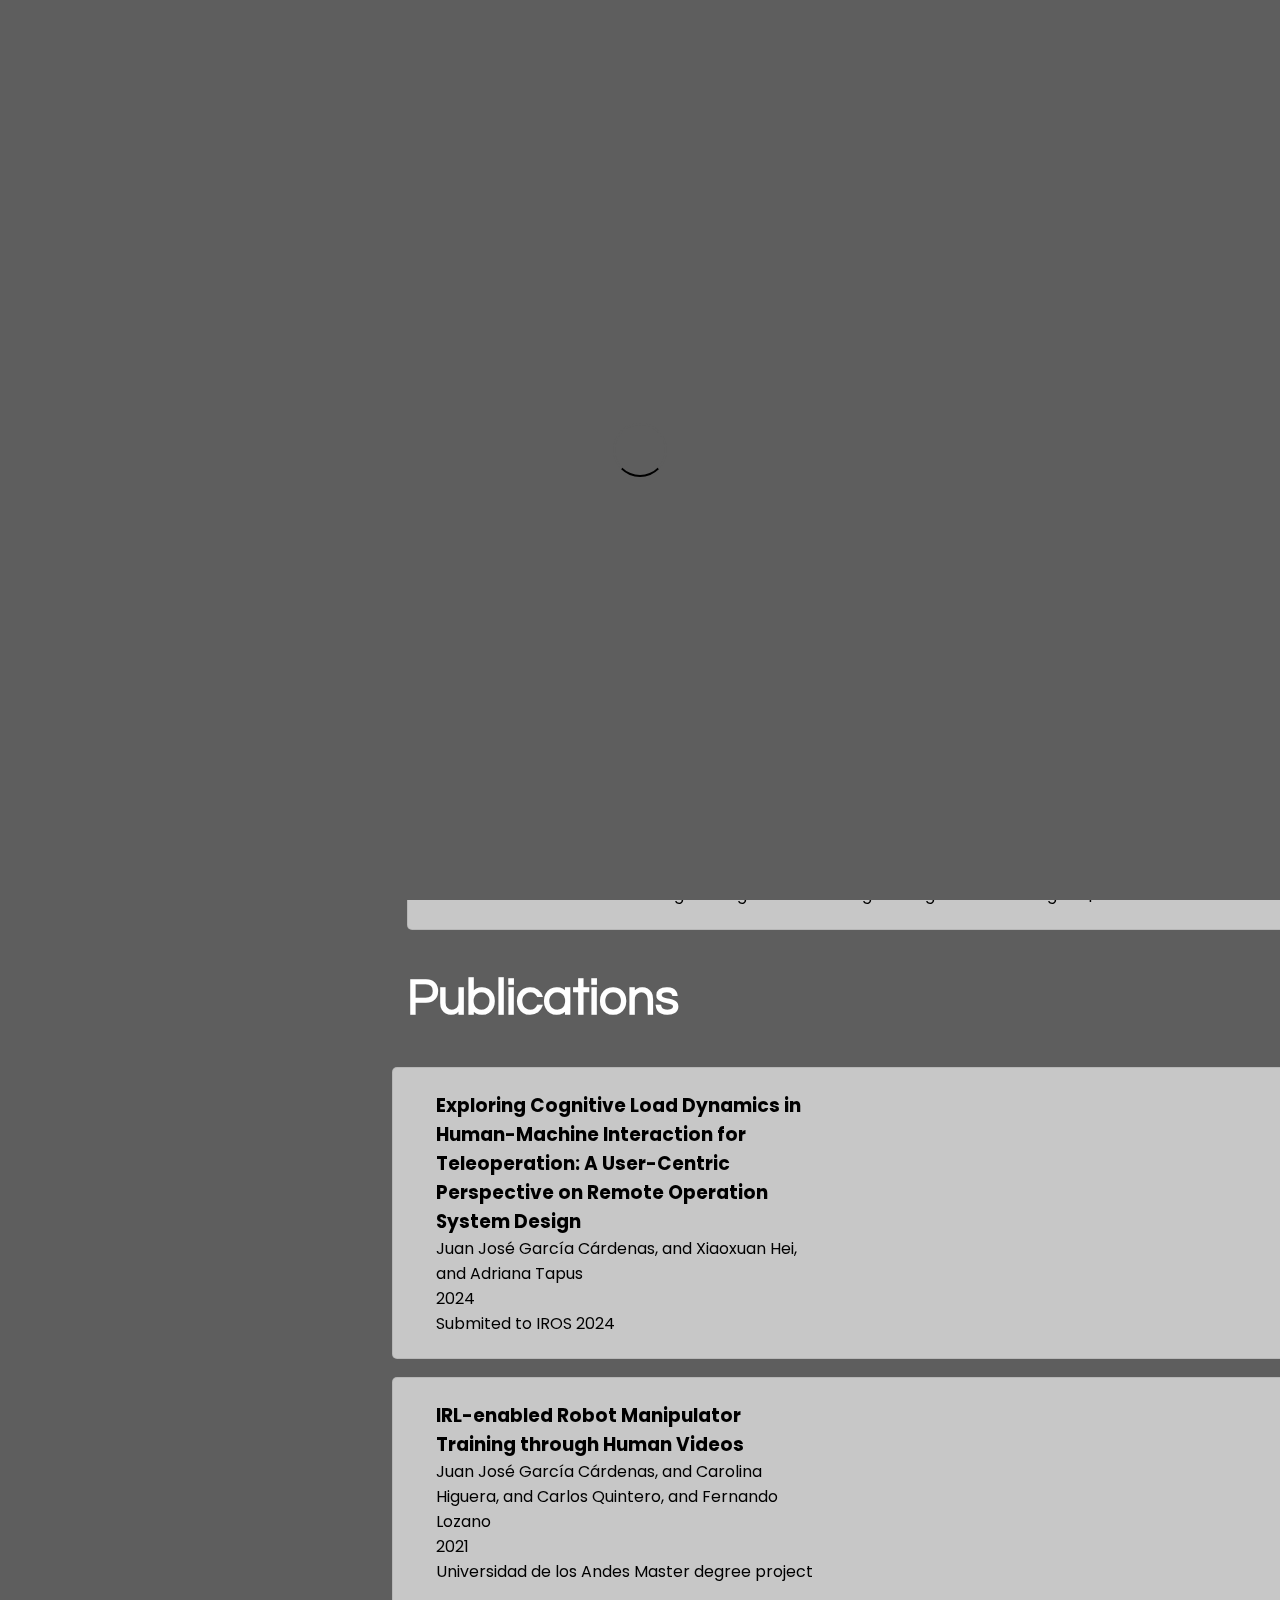
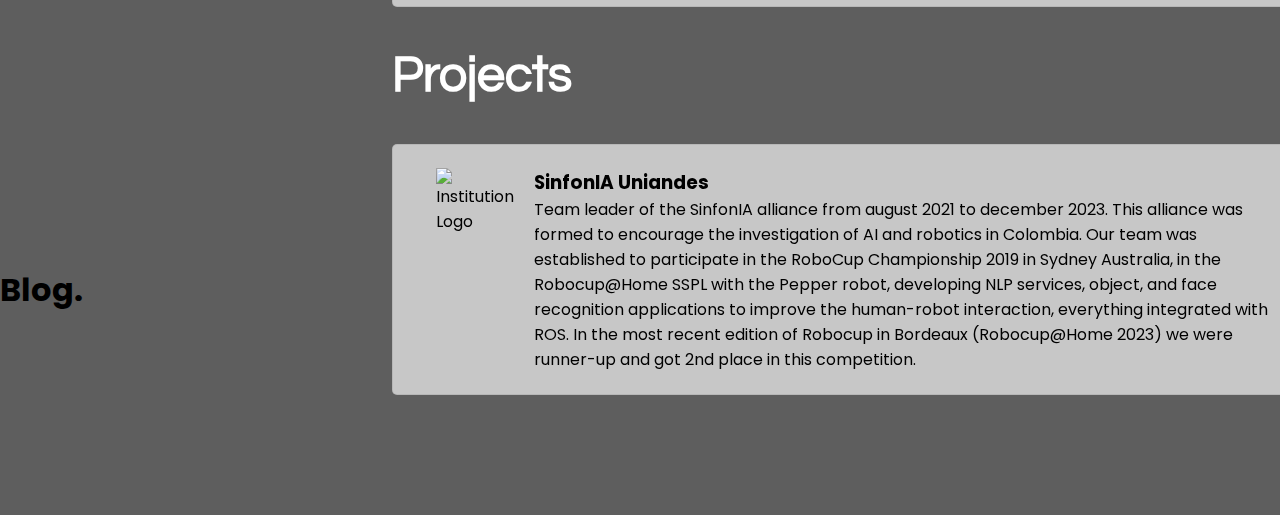
==== index.html @ f29df9fa "Updated version" ====
<!DOCTYPE html><html lang="en"><head>
  <meta charset="UTF-8">
  <meta name="viewport" content="width=device-width, initial-scale=1.0">
  <meta http-equiv="X-UA-Compatible" content="ie=edge">
  <title>jgarcia10</title>
  <link rel="stylesheet" href="https://cdnjs.cloudflare.com/ajax/libs/animate.css/3.7.0/animate.min.css">
  <link rel="stylesheet" href="https://use.fontawesome.com/releases/v5.7.1/css/all.css" integrity="sha384-fnmOCqbTlWIlj8LyTjo7mOUStjsKC4pOpQbqyi7RrhN7udi9RwhKkMHpvLbHG9Sr" crossorigin="anonymous">
  <script src="https://code.jquery.com/jquery-3.4.1.min.js" integrity="sha256-CSXorXvZcTkaix6Yvo6HppcZGetbYMGWSFlBw8HfCJo=" crossorigin="anonymous"></script>
  <script src="https://unpkg.com/magic-grid/dist/magic-grid.min.js"></script>
  <link rel="stylesheet" href="index.css">
<link rel="icon" href="https://github.com/jgarcia10/jgarcia10.github.io/blob/main/pics_io/foro_sydney.png?raw=true" type="image/png"></head>

<body>
  <div id="loading">
    <div id="spinner"></div>
  </div>
  <div id="profile">
    <div id="profile_img" style="background: url(https://github.com/jgarcia10/jgarcia10.github.io/blob/main/pics_io/foro_sydney.png?raw=true) center;"></div>
    <div id="username"><span style="display:none;">null</span><a href="https://github.com/jgarcia10">@jgarcia10</a></div>
    <div id="userbio" style="display: none;">undefined</div>
    <div id="about">
              <span style="display:none;"><i class="fas fa-users"></i> &nbsp; null</span>
              <span style="display:none;"><i class="fas fa-envelope"></i> &nbsp; null</span>
              <span style="display:none;"><i class="fas fa-link"></i> &nbsp; <a href=""></a></span>
              <span style="display:none;"><i class="fas fa-map-marker-alt"></i> &nbsp;&nbsp; null</span>
              <span style="display:none;"><i class="fas fa-user-tie"></i> &nbsp;&nbsp; Available for hire</span>
              <div class="socials">
              <span style="display:none !important;"><a href="https://www.twitter.com/undefined" target="_blank" class="socials"><i class="fab fa-twitter"></i></a></span>
              <span style="display:none !important;"><a href="https://www.dribbble.com/undefined" target="_blank" class="socials"><i class="fab fa-dribbble"></i></a></span>
              <span style="display:none !important;"><a href="https://www.linkedin.com/in/undefined/" target="_blank" class="socials"><i class="fab fa-linkedin-in"></i></a></span>
              <span style="display:none !important;"><a href="https://www.medium.com/@undefined/" target="_blank" class="socials"><i class="fab fa-medium-m"></i></a></span>
              </div>
              </div>
  </div>

  <div id="display">
    <div id="edu">
      <h1>Juan José García Cárdenas</h1>
      <h3 style="color: antiquewhite;">I am a PhD student at the Institute Polytechnique de Paris - École Nationale Supériore de techniques avancées - ENSTA, based in the Computer Sciences and Systems Engineering Laboratory (U2IS) working with professor Adriana Tapus. My research focuses on measuring how the collaborative tasks between humans and robots affect the cognitive load and trust of humans in robots. Also, the main idea of the project is to develop a machine-learning framework that allows robots to improve the cognitive load and trust of the operator. I'm part of the European RAICAM Project. </h3>

      <h1>Education</h1>
      <div class="projects" id="work_section">
        
        <section class="education">
          <div class="institution_Phd">
          <img class="logo" src="https://github.com/jgarcia10/jgarcia10.github.io/blob/main/pics_io/politecnico_de_paris.png?raw=true" alt="Institution Logo">
            <div class="details">
            <h3>Institute Polytechnic de Paris - ENSTA</h3>
            <p>Doctoral Degree | 2023 - Ongoing</p>
            </div>
            <!-- Add thesis title and logo here -->
          </div>
        </section>
        

        
        
        <section class="education">
          <div class="institution_MS">
            <img class="logo" src="https://github.com/jgarcia10/jgarcia10.github.io/blob/main/pics_io/logo_uniandes.png?raw=true" alt="Institution Logo">
            <div class="details">
              <h3>Universidad de los Andes</h3>
              <p>Master Degree | 2020 - 2021</p>
            </div>
          </div>
        </section>
        
        

        <section class="education">
          <div class="institution_Bsc">
          <img class="logo" src="https://github.com/jgarcia10/jgarcia10.github.io/blob/main/pics_io/logo_uniandes.png?raw=true" alt="Institution Logo">
            <div class="details">
            <h3>Universidad de los Andes</h3>
            <p>Electronic engineering - Electrical engineering Bachelor's Degree | 2015 - 2020</p>
            </div>
            <!-- Add thesis title and logo here -->
          </div>
        </section>
    

        <style>
          .publications .details h3,
          .publications .details p {
            color: rgb(0, 0, 0); /* Change text color to white */
          }
        </style>
      <h1>Publications</h1>
      <div class="projects" id="work_section">
    
        <section class="publications">
          <div class="publication">
              <div class="institution_MS">
                  <a href="" target="_blank">
                      <div class="details">
                          <h3>Exploring Cognitive Load Dynamics in Human-Machine Interaction for Teleoperation: A User-Centric Perspective on Remote Operation System Design</h3>
                          <p>Juan José García Cárdenas, and Xiaoxuan Hei, and Adriana Tapus</p>
                          <p>2024</p>
                          <p>Submited to IROS 2024</p>
                      </div>
                  </a>
              </div>
          </div>
      </section>

      <section class="publications">
          <div class="publication">
              <div class="institution_MS">
                  <a href="" target="_blank">
                      <div class="details">
                          <h3>IRL-enabled Robot Manipulator Training through Human Videos</h3>
                          <p>Juan José García Cárdenas, and Carolina Higuera, and Carlos Quintero, and Fernando Lozano</p>
                          <p>2021</p>
                          <p>Universidad de los Andes Master degree project</p>
                      </div>
                  </a>
              </div>
          </div>
          <!-- Add more div containers for additional publications -->
      </section>
    
      
    

    
        <h1>Projects</h1>
        <!-- <div class="projects" id="work_section"> -->

          <section class="education">
            <div class="institution_proj">
            <img class="logo" src="https://github.com/jgarcia10/jgarcia10.github.io/blob/main/pics_io/logo_sinfonia.png?raw=true" alt="Institution Logo">
              <div class="details">
              <h3>SinfonIA Uniandes</h3>
              <p>Team leader of the SinfonIA alliance from august 2021 to december 2023. This alliance was formed to encourage the investigation of AI and robotics in Colombia. Our team was established to participate in the RoboCup Championship 2019 in Sydney Australia, in the Robocup@Home SSPL with the Pepper robot, developing NLP services, object, and face recognition applications to improve the human-robot interaction, everything integrated with ROS. In the most recent edition of Robocup in Bordeaux (Robocup@Home 2023) we were runner-up and got 2nd place in this competition.</p>
              </div>
              <!-- Add thesis title and logo here -->
            </div>
          </section>
          
          
        </div>
      </div>
    </div>
  

    
    </div>
    <div id="forks" style="display:none;">
      <h1>Forks.</h1>
      <div class="projects" id="forks_section"></div>
    </div>
    <div id="blog_section">
      <h1>Blog.</h1>
      <div id="blogs"></div>
    </div>
    <div id="footer">
      <!-- <a href="https://github.com/imfunniee" target="_blank">made on earth by a human</a> -->
    </div>
  </div>
  <script type="text/javascript">
    setTimeout(function() {
      document.getElementById("loading").classList.add("animated");
      document.getElementById("loading").classList.add("fadeOut");
      setTimeout(function() {
        document.getElementById("loading").classList.remove("animated");
        document.getElementById("loading").classList.remove("fadeOut");
        document.getElementById("loading").style.display = "none";
      }, 800);
    }, 1500);
    $.getJSON("blog.json", function(blog) {
      blog = blog || [];
      if (blog.length == 0) {
        return (document.getElementById("blog_section").style.display =
          "none");
      }
      for (var i = 0; i < blog.length; i++) {
        $("#blogs").append(`
          <a href="./blog/${blog[i].url_title}/" target="_blank">
              <section>
                  <img src="./blog/${blog[i].url_title}/${blog[i].top_image}">
                  <div class="blog_container">
                      <div class="section_title">${blog[i].title}</div>
                      <div class="about_section">
                          ${blog[i].sub_title}
                      </div>
                  </div>
              </section>
          </a>
          `);
      }
    }).fail(function() {
      return (document.getElementById("blog_section").style.display = "none");
    });
  </script>

  <script>
    const magicProjectsGrid = new MagicGrid({
      container: "#work_section",
      animate: false,
      gutter: 30, // default gutter size
      static: true,
      useMin: false,
      maxColumns: 2,
      useTransform: true
    });

    const magicForksGrid = new MagicGrid({
      container: "#forks_section",
      animate: false,
      gutter: 30, // default gutter size
      static: true,
      useMin: false,
      maxColumns: 2,
      useTransform: true
    });

    $("document").ready(() => {
      magicProjectsGrid.listen();
      magicForksGrid.listen();
    });
  </script>


</body></html>
---- index.css ----
@import url("https://fonts.googleapis.com/css?family=Poppins");
@import url("https://fonts.googleapis.com/css?family=Questrial");

body {
  margin: 0%;
  padding: 0%;
  width: 100vw;
  background: var(--bg-color);
  color: var(--text-color);
  max-width: 100vw;
  overflow-x: hidden;
  align-items: center;
  font-family: "Poppins", sans-serif;
}

#loading {
  width: 100vw;
  height: 100vh;
  position: fixed;
  background: var(--bg-color);
  z-index: 999;
  display: flex;
  justify-content: center;
  flex-direction: column;
  align-items: center;
  top: 0;
  bottom: 0;
  left: 0;
  right: 0;
}

#spinner {
  animation: rotate 0.5s infinite linear;
  width: 50px;
  height: 50px;
  border: 2px solid var(--bg-color);
  border-bottom: 2px solid var(--text-color);
  border-radius: 50%;
  margin: 0;
}

@keyframes rotate {
  0% {
    transform: rotate(0deg);
  }

  100% {
    transform: rotate(360deg);
  }
}

#profile {
  width: 24vw;
  padding: 4vh 3vw;
  height: 92vh;
  display: flex;
  flex-direction: column;
  justify-content: center;
  text-align: left;
  background: var(--background-image) center center;
  background-size: cover !important;
  background-repeat: no-repeat;
  position: fixed;
  color: #fff !important;
}

#display {
  width: 64vw;
  padding: 4vh 3vw;
  height: 92vh;
  display: inline-block;
  padding-left: 33vw;
}

#display h1 {
  font-size: 50px;
  color: var(--text-color);
  font-weight: bold;
  font-family: "Questrial", sans-serif;
}

.emoji {
  width: 18px;
  height: 18px;
}

#profile_img_blog {
  border-radius: 50%;
  width: 90px;
  height: 90px;
  background-size: cover !important;
  background-repeat: no-repeat;
}

#username_blog {
  font-size: 18px;
  color: var(--text-color);
  font-family: "Poppins", sans-serif;
  font-weight: bold;
}

#username_blog span {
  font-size: 24px;
  font-family: "Questrial", sans-serif !important;
}

#username_blog b {
  font-size: 12px;
  font-family: "Poppins", sans-serif;
  font-weight: bold;
}

#blog-display {
  width: 60vw;
  margin: 0px 20vw;
  text-align: left;
  margin-top: 3vh;
  z-index: 1;
}

#profile_blog {
  width: 60vw;
  margin: 0px 20vw;
  margin-top: 34vh;
  text-align: left;
  z-index: 1;
}

#background_overlay {
  width: 100vw;
  height: 55vh;
  position: absolute;
  z-index: -1;
  top: 0;
  left: 0;
}

#background {
  width: 100vw;
  height: 55vh;
  background-size: cover !important;
  background-repeat: no-repeat !important;
  position: absolute;
  z-index: -2;
  top: 0;
  left: 0;
}

#blog-display h1 {
  font-size: 50px;
  color: var(--text-color);
  font-weight: bold;
  font-family: "Questrial", sans-serif;
}

#blog-display h2 {
  color: var(--blog-gray-color);
}

#blog-display {
  padding: 1vh 0px;
  font-family: "Questrial", sans-serif;
}

#blog p {
  font-size: 17px;
  line-height: 25px;
  word-spacing: 1.2px;
  margin: 5vh 0px;
}

#blog p span {
  padding: 2px 4px;
  background: var(--text-color);
  color: var(--bg-color) !important;
}

#blog img {
  width: 100%;
  margin: 2vh 0px;
  border-radius: 5px;
  border: 1px solid rgb(0, 0, 0, 0.08);
}

#header {
  width: 63vw;
  text-align: right;
  padding: 3vh 0px;
  position: absolute;
}

#header a {
  color: var(--text-color);
  text-decoration: none;
  margin-left: 4vw;
  font-weight: bold;
}

#footer_blog {
  width: 90vw;
  padding: 8vh 5vw;
  text-align: center;
}

#footer_blog a {
  color: var(--text-color) !important;
  text-decoration: none;
  font-family: "Questrial", sans-serif;
  font-weight: bold;
}

#footer {
  width: 100%;
  padding: 8vh 0px;
  text-align: center;
}

#footer a {
  color: var(--text-color) !important;
  text-decoration: none;
  font-family: "Questrial", sans-serif;
  font-weight: bold;
}

#profile_img {
  width: 180px;
  height: 180px;
  min-width: 180px;
  min-height: 180px;
  max-width: 180px;
  max-height: 180px;
  border-radius: 5px;
  background-size: cover !important;
  background-repeat: no-repeat !important;
}

#profile div {
  font-weight: bold;
  margin: 1.5vh 0px;
}

#username {
  font-size: 18px;
  font-weight: bold;
}

#username span {
  font-size: 24px;
}

#userbio {
  font-size: 26px;
  font-family: "Questrial", sans-serif;
  width: 100%;
}

#about {
  font-size: 18px;
  font-family: "Questrial", sans-serif;
}

#about a,
#username a {
  color: #fff !important;
  text-decoration: none;
  font-weight: bold;
}

#about a:hover,
#username a:hover {
  text-decoration: underline;
}

#about span {
  margin: 1vh 0px;
  display: block;
}

#about span i {
  font-size: 16px;
}

#work {
  margin: 2vh 0px;
  padding: 4vh 0px !important;
}

#edu {
  margin: 2vh 0px;
  padding: 4vh 0px !important;
}

#forks {
  margin: 2vh 0px;
  padding: 4vh 0px !important;
}

.projects {
  margin-left: -15px;
  /* align section w/ heading above */
}

.projects a {
  /* 30px is the gutter size in magic grid */
  width: calc(49% - 30px);
  /* 49% avoids a weird single column on some wide screens */
  display: flex;
  text-decoration: none;
}

.projects section {
  width: 100%;
  padding: 2.5vh 5%;
  margin: 1vh 0px;
  display: inline-block;
  border-radius: 5px;
  color: var(--text-color);
  border: 1px solid rgb(0, 0, 0, 0.08);
  box-shadow: 0px 0px 0px rgb(0, 0, 0, 0);
  transition: 0.4s ease-in-out;
  transform: scale(1);
}

.projects section:hover {
  cursor: pointer;
  border: 1px solid rgb(0, 0, 0, 0);
  box-shadow: 0px 15px 35px rgb(0, 0, 0, 0.06);
  transform: scale(1.03);
}

.section_title {
  font-size: 24px;
  font-weight: bold;
  margin: 1vh 0px;
  padding: 0px 1px;
  word-wrap: break-word;
}

.about_section {
  font-size: 18px;
  font-family: "Questrial", sans-serif;
  margin: 2vh 0px;
  font-weight: bold;
  word-wrap: break-word;
}

.bottom_section {
  margin: 1vh 0px;
  font-size: 14px;
  word-wrap: break-word;
}

.bottom_section span {
  margin-right: 20px;
  font-weight: bold;
}

.bottom_section span i {
  font-size: 15px;
}

.socials {
  color: #fff;
  text-decoration: none;
  margin: 3vh 0px !important;
}

.socials span {
  display: inline-block !important;
  margin-right: 2vw !important;
  font-weight: normal !important;
}

.socials span a {
  font-weight: normal !important;
}

#blog_section {
  margin: 2vh 0px;
  padding: 2vh 0px !important;
}

#blogs {
  columns: 2;
}

#blog_title {
  font-size: 50px;
}

#blog_sub_title {
  font-size: 36px;
  margin-top: -2vh;
}

#blogs section {
  width: 100%;
  display: inline-block;
  border-radius: 5px;
  color: var(--text-color);
  border: 1px solid rgb(0, 0, 0, 0.04);
  box-shadow: 0px 0px 0px rgb(0, 0, 0, 0);
  transition: 0.4s ease-in-out;
  transform: scale(1);
  padding: 0px;
  margin: 2vh 0px;
}

#blogs section img {
  width: 100%;
  border-radius: 5px 5px 0px 0px;
}

.blog_container {
  padding: 2.5vh 5%;
}

#blogs section:hover {
  cursor: pointer;
  border: 1px solid rgb(0, 0, 0, 0);
  box-shadow: 0px 15px 35px rgb(0, 0, 0, 0.06);
  transform: scale(1.03);
}

.go_back {
  position: absolute;
  color: var(--text-color);
  font-size: 26px;
  margin-left: 5vw;
  margin-top: 4vh;
}

::selection {
  color: var(--bg-color);
  background: var(--text-color);
}

@media (max-width: 800px) {
  #profile {
    width: 90vw;
    padding: 4vh 5vw;
    height: 60vh;
    text-align: center;
    position: relative;
  }

  #display {
    width: 90vw;
    padding: 4vh 5vw;
    height: auto;
    display: inline-block;
    padding-left: 5vw;
  }

  #profile_img {
    width: 120px;
    height: 120px;
    min-width: 120px;
    min-height: 120px;
    max-width: 120px;
    max-height: 120px;
    margin: 0px auto !important;
  }

  #work {
    margin: 0px;
  }

  .projects {
    margin-left: 0;
    /* remove neg margin to align w/ header */
  }

  .projects a {
    width: 100%;
  }

  .projects section {
    width: 88%;
  }

  #blogs {
    columns: 1;
  }

  #blogs section {
    width: 98%;
  }

  #blog_section {
    margin: 0px;
  }

  #blog-display {
    width: 90vw;
    margin: 0px 5vw;
    text-align: left;
    margin-top: 0vh;
    z-index: 1;
  }

  #blog_title {
    font-size: 32px !important;
  }

  #blog_sub_title {
    font-size: 24px;
    margin-top: -1vh;
  }

  #profile_blog {
    width: 90vw;
    margin: 0px 5vw;
    margin-top: 36vh;
    text-align: left;
    z-index: 1;
  }

  #profile_img_blog {
    width: 65px;
    height: 65px;
  }

  .go_back {
    position: relative;
    color: var(--text-color);
    font-size: 26px;
    margin-left: 5vw;
    top: 5vh;
  }

  #blog img {
    margin: 1vh 0px !important;
  }

  #blog p {
    margin: 2vh 0px;
  }
}

::-webkit-scrollbar {
  width: 5px;
  height: 5px;
}

::-webkit-scrollbar-track {
  background: var(--bg-color);
}

::-webkit-scrollbar-thumb {
  background: var(--text-color);
}
:root {
  --bg-color: rgb(94, 94, 94);
  --text-color: #000000;
  --blog-gray-color: rgb(255, 255, 255);
  --background-image: linear-gradient(
      90deg,
      rgba(110, 110, 110, 0.3),
      rgb(107, 107, 107)
    ),
    url("https://github.com/jgarcia10/jgarcia10.github.io/blob/main/pics_io/logo.png?raw=true");
  --background-background: linear-gradient(
      0deg,
      rgb(221, 221, 221),
      rgba(255, 255, 255, 0.932)
    ),
    url("https://github.com/jgarcia10/jgarcia10.github.io/blob/main/pics_io/logo.png?raw=true") center center fixed;
  --height: 50vh;
}

#display h1 {
  -webkit-background-clip: text;
  background-clip: text;
  -webkit-text-fill-color: #fff;
}

#blog-display h1 {
  -webkit-background-clip: text;
  background-clip: text;
  -webkit-text-fill-color: #fff;
}

.projects section {
  background: rgb(199, 199, 199);
}

#blog_section section {
  background: rgb(199, 199, 199);
}

@media (max-width: 800px) {
  :root {
    --background-image: linear-gradient(
        0deg,
        rgba(10, 10, 10, 1),
        rgba(10, 10, 10, 0)
      ),
      url("https://images.unsplash.com/photo-1553748024-d1b27fb3f960?w=1500&q=80") !important;
  }
}

.education {
  margin-bottom: 20px;
}

.education h3 {
  margin-bottom: 5px;
}

.education p {
  margin: 0;
}

/* Add space between sections */
.education + .education {
  margin-top: 20px;
}

.institution_MS {
  display: flex;
  align-items: right; /* Align items vertically */
}

.institution_MS img {
  width: 100px; /* Adjust as needed */
  height: auto;
  margin-right: 20px; /* Adjust spacing between logo and text */
}

.institution_MS h3,
.institution_MS p {
  margin: 0; /* Remove default margin */
}


.institution_Phd {
  display: flex;
  align-items: right; /* Align items vertically */
}

.institution_Phd img {
  width: 100px; /* Adjust as needed */
  height: auto;
  margin-right: 20px; /* Adjust spacing between logo and text */
}

.institution_Phd h3,
.institution_Phd p {
  margin: 0; /* Remove default margin */
}


.institution_Bsc {
  display: flex;
  align-items: right; /* Align items vertically */
}

.institution_Bsc img {
  width: 100px; /* Adjust as needed */
  height: auto;
  margin-right: 20px; /* Adjust spacing between logo and text */
}

.institution_Bsc h3,
.institution_Bsc p {
  margin: 0; /* Remove default margin */
}


.institution_proj {
  display: flex;
  align-items: left; /* Align items vertically */
}

.institution_proj img {
  width: 100px; /* Adjust as needed */
  height: auto;
  margin-right: 20px; /* Adjust spacing between logo and text */
}

.institution_proj h3,
.institution_proj p {
  margin: 0; /* Remove default margin */
}
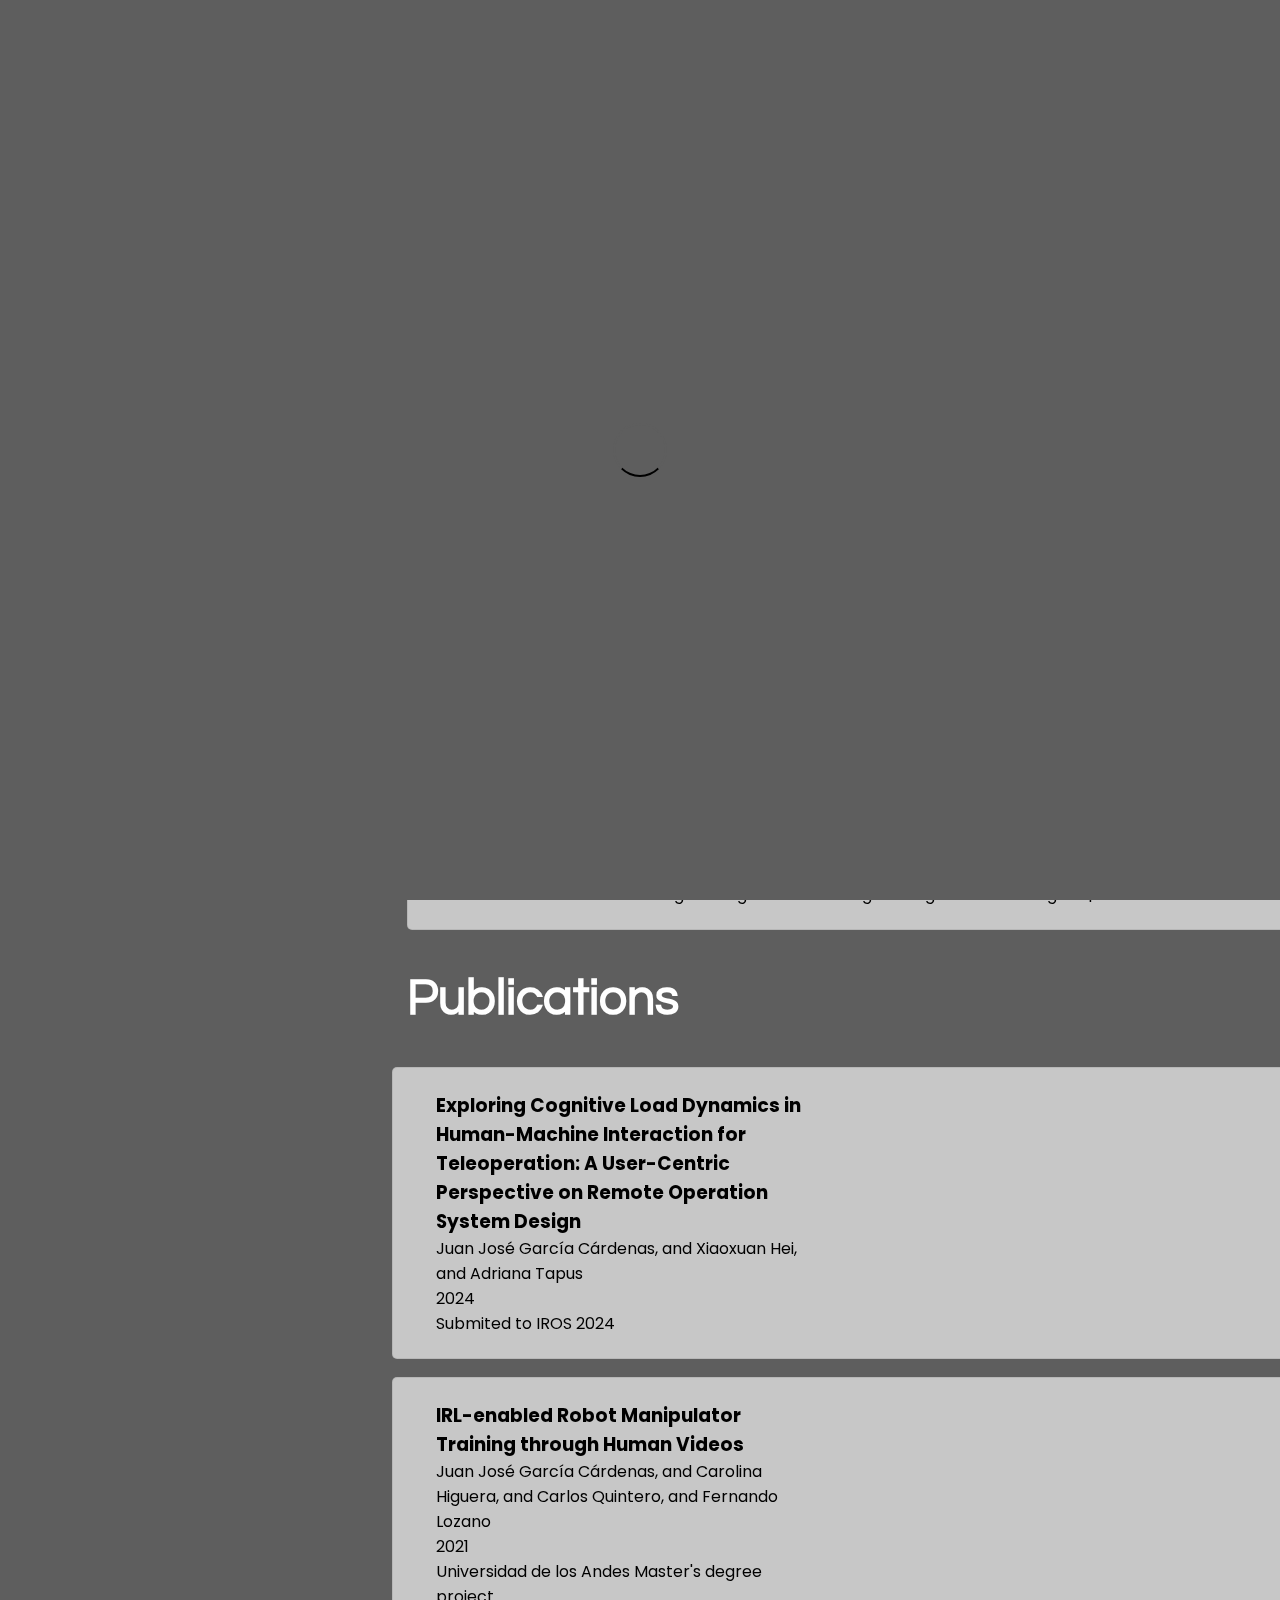
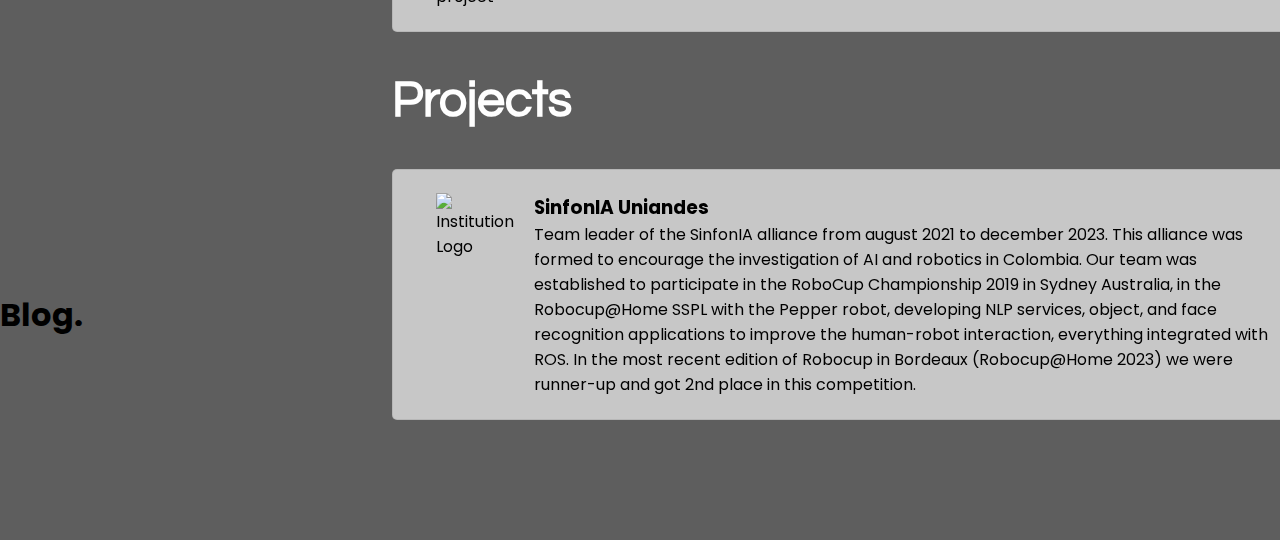
==== commit 321bc128: "Updated version" ====
--- a/index.html
+++ b/index.html
@@ -111,7 +111,7 @@
                           <h3>IRL-enabled Robot Manipulator Training through Human Videos</h3>
                           <p>Juan José García Cárdenas, and Carolina Higuera, and Carlos Quintero, and Fernando Lozano</p>
                           <p>2021</p>
-                          <p>Universidad de los Andes Master degree project</p>
+                          <p>Universidad de los Andes Master's degree project</p>
                       </div>
                   </a>
               </div>
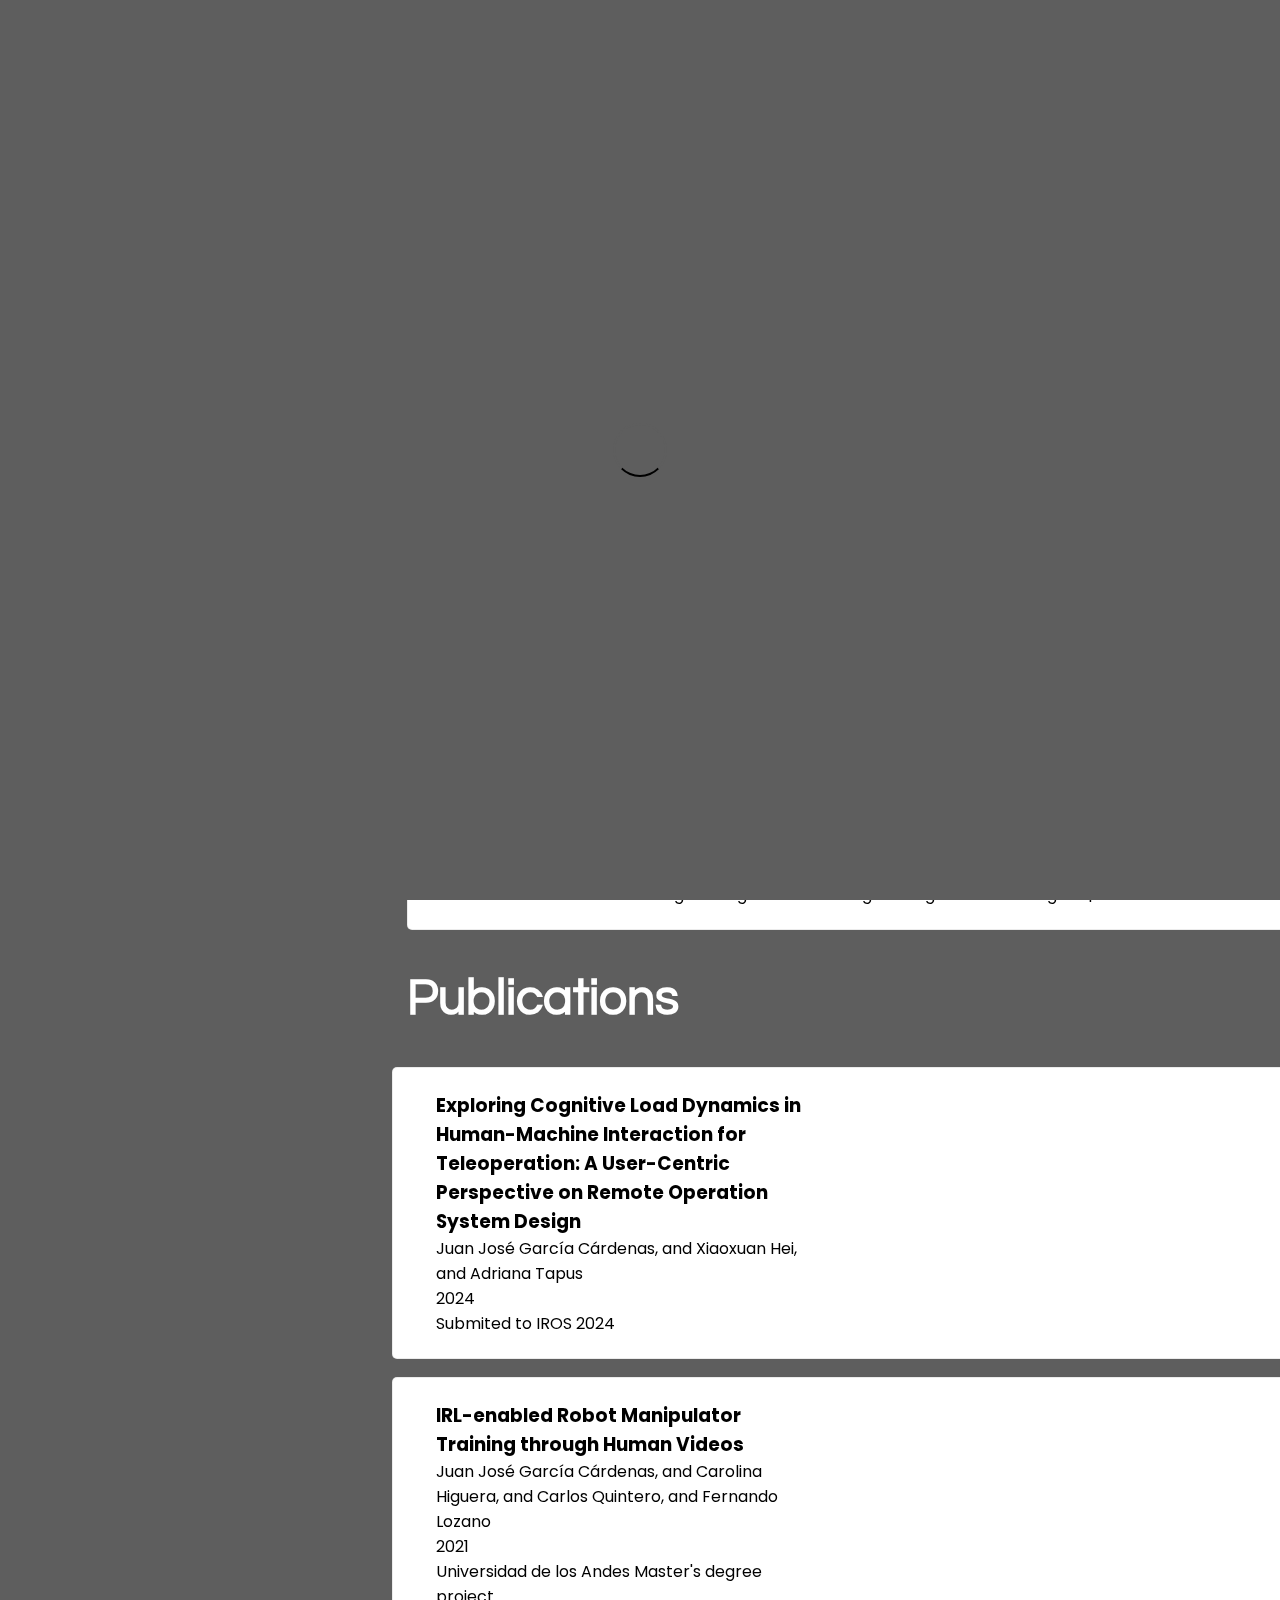
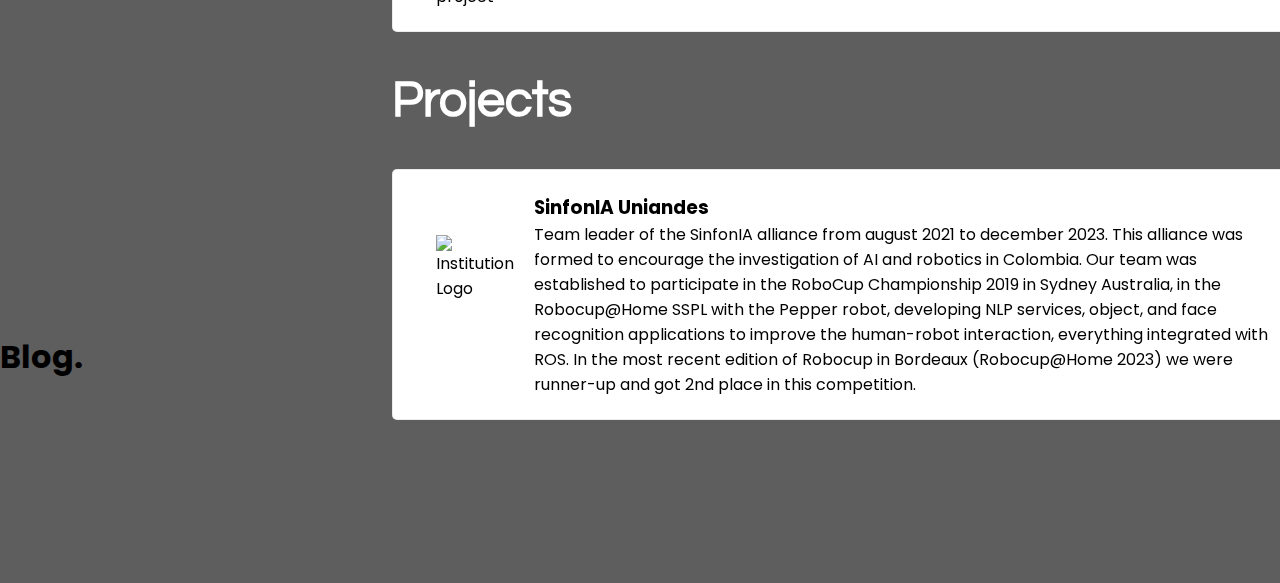
==== commit 0c153139: "Updated version" ====
--- a/index.html
+++ b/index.html
@@ -128,7 +128,7 @@
 
           <section class="education">
             <div class="institution_proj">
-            <img class="logo" src="https://github.com/jgarcia10/jgarcia10.github.io/blob/main/pics_io/logo_sinfonia.png?raw=true" alt="Institution Logo">
+            <img class="logo" style="width: 200px; height: 100px; margin-top: 5%;" src="https://github.com/jgarcia10/jgarcia10.github.io/blob/main/pics_io/logo_sinfonia.png?raw=true" alt="Institution Logo">
               <div class="details">
               <h3>SinfonIA Uniandes</h3>
               <p>Team leader of the SinfonIA alliance from august 2021 to december 2023. This alliance was formed to encourage the investigation of AI and robotics in Colombia. Our team was established to participate in the RoboCup Championship 2019 in Sydney Australia, in the Robocup@Home SSPL with the Pepper robot, developing NLP services, object, and face recognition applications to improve the human-robot interaction, everything integrated with ROS. In the most recent edition of Robocup in Bordeaux (Robocup@Home 2023) we were runner-up and got 2nd place in this competition.</p>
--- a/index.css
+++ b/index.css
@@ -582,7 +582,7 @@
 }
 
 .projects section {
-  background: rgb(199, 199, 199);
+  background: rgb(255, 255, 255);
 }
 
 #blog_section section {
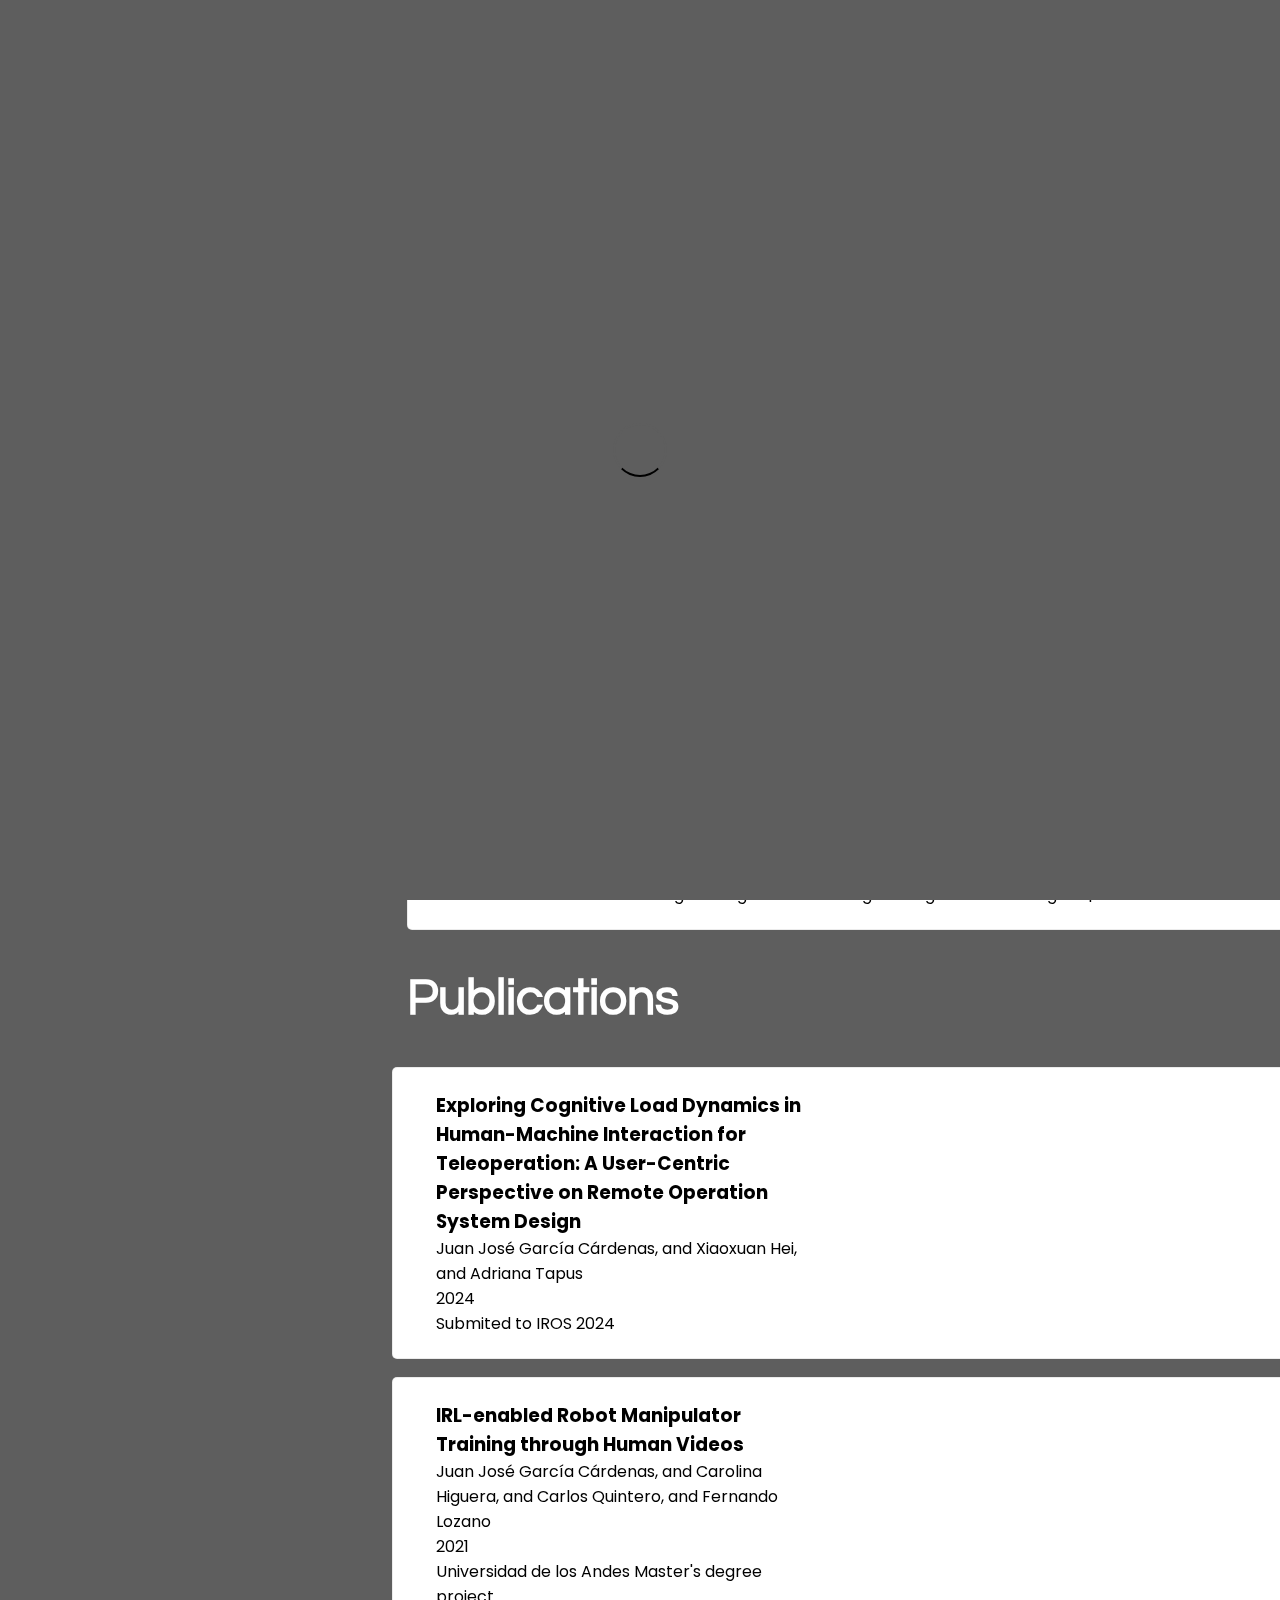
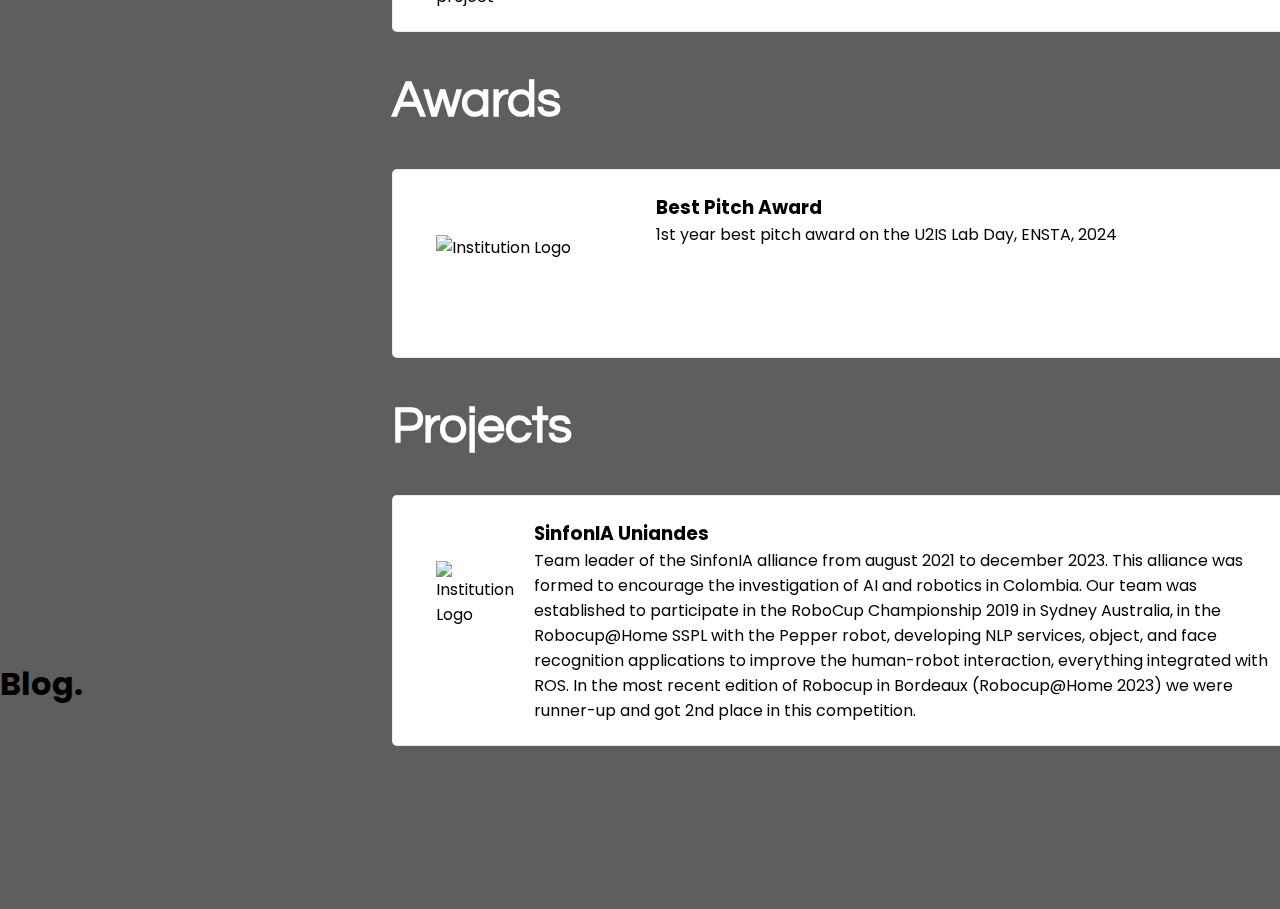
==== commit eff0098a: "Changes added" ====
--- a/index.html
+++ b/index.html
@@ -36,7 +36,7 @@
   <div id="display">
     <div id="edu">
       <h1>Juan José García Cárdenas</h1>
-      <h3 style="color: antiquewhite;">I am a PhD student at the Institute Polytechnique de Paris - École Nationale Supériore de techniques avancées - ENSTA, based in the Computer Sciences and Systems Engineering Laboratory (U2IS) working with professor Adriana Tapus. My research focuses on measuring how the collaborative tasks between humans and robots affect the cognitive load and trust of humans in robots. Also, the main idea of the project is to develop a machine-learning framework that allows robots to improve the cognitive load and trust of the operator. I'm part of the European RAICAM Project. </h3>
+      <h3 style="color: antiquewhite;">I am a PhD student in the Autonomous Systems and Robotics lab, Computer Sciences and Systems Engineering Department (U2IS) at ENSTA Paris, Institute Polytechnique de Paris (IP Paris). My PhD supervisor is Prof. Adriana Tapus. My research focuses on measuring how the collaborative tasks between humans and robots affect the cognitive load and trust of humans in robots. Also, the main idea of the project is to develop a machine-learning framework that allows robots to improve the cognitive load and trust of the operator. I'm part of the European RAICAM Project. </h3>
 
       <h1>Education</h1>
       <div class="projects" id="work_section">
@@ -120,7 +120,19 @@
       </section>
     
       
-    
+      <h1>Awards</h1>
+      <!-- <div class="projects" id="work_section"> -->
+
+        <section class="education">
+          <div class="institution_proj">
+          <img class="logo" style="width: 200px; height: 100px; margin-top: 5%;" src="https://github.com/jgarcia10/jgarcia10.github.io/blob/main/pics_io/logo_sinfonia.png?raw=true" alt="Institution Logo">
+            <div class="details">
+            <h3>Best Pitch Award</h3>
+            <p>1st year best pitch award on the U2IS Lab Day, ENSTA, 2024</p>
+            </div>
+            <!-- Add thesis title and logo here -->
+          </div>
+        </section>
 
     
         <h1>Projects</h1>
--- a/index.css
+++ b/index.css
@@ -586,7 +586,7 @@
 }
 
 #blog_section section {
-  background: rgb(199, 199, 199);
+  background: rgb(255, 255, 255);
 }
 
 @media (max-width: 800px) {
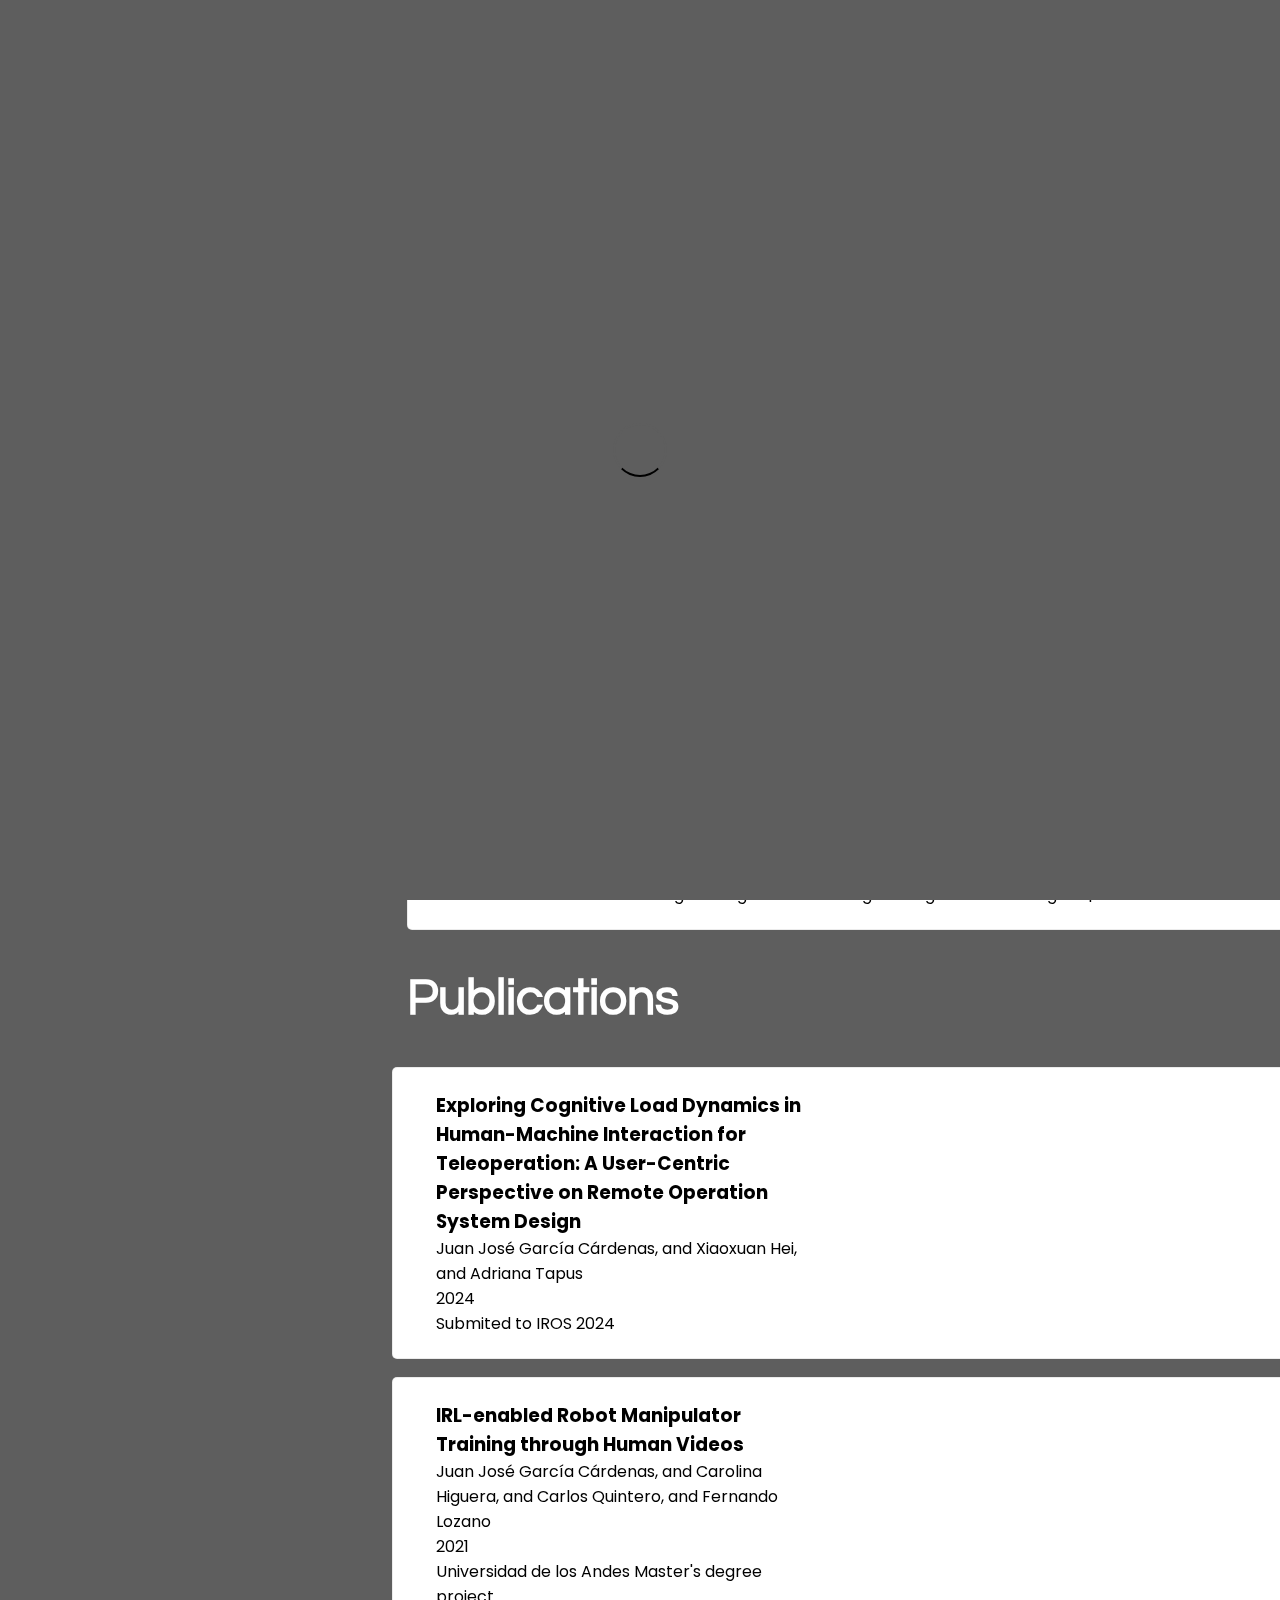
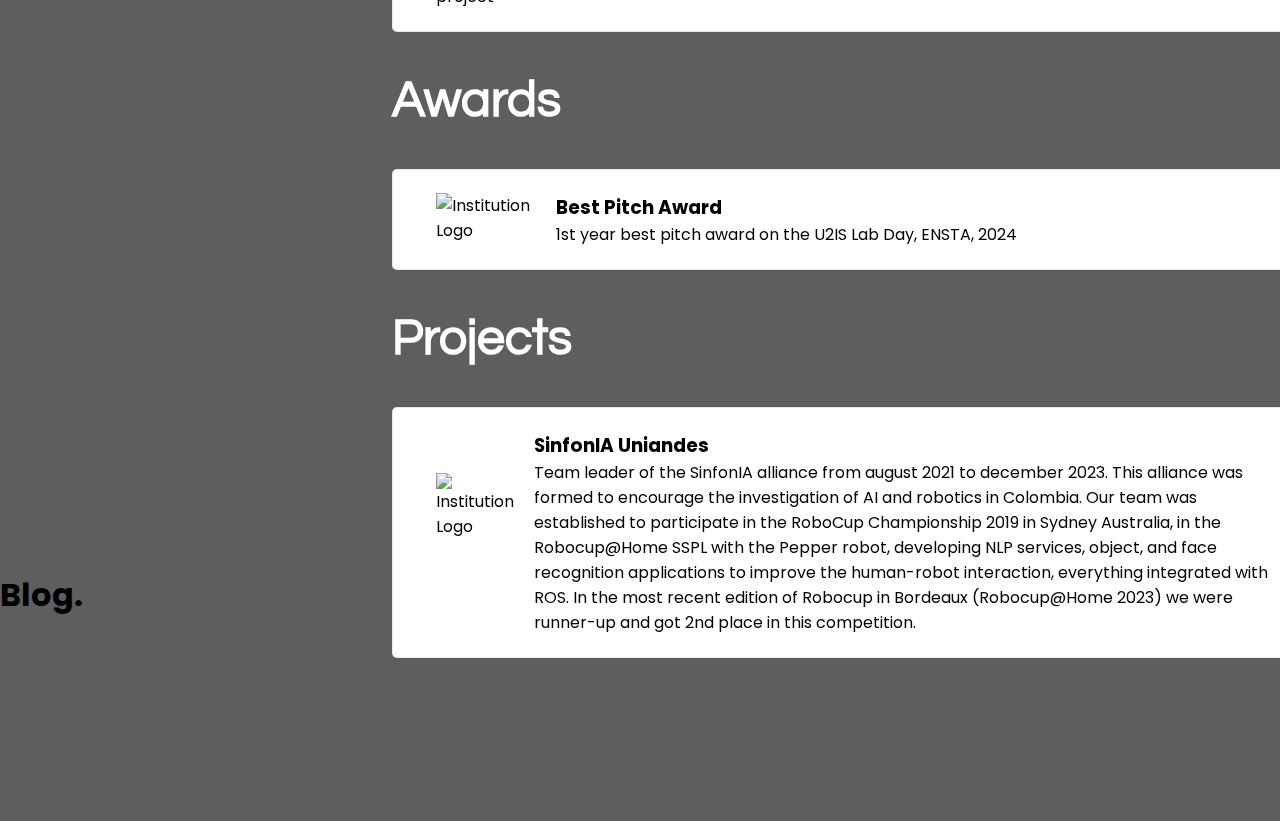
==== commit f078a877: "Changes added" ====
--- a/index.html
+++ b/index.html
@@ -36,7 +36,7 @@
   <div id="display">
     <div id="edu">
       <h1>Juan José García Cárdenas</h1>
-      <h3 style="color: antiquewhite;">I am a PhD student in the Autonomous Systems and Robotics lab, Computer Sciences and Systems Engineering Department (U2IS) at ENSTA Paris, Institute Polytechnique de Paris (IP Paris). My PhD supervisor is Prof. Adriana Tapus. My research focuses on measuring how the collaborative tasks between humans and robots affect the cognitive load and trust of humans in robots. Also, the main idea of the project is to develop a machine-learning framework that allows robots to improve the cognitive load and trust of the operator. I'm part of the European RAICAM Project. </h3>
+      <h3 style="color: antiquewhite;">I am a PhD student in the Autonomous Systems and Robotics lab, Computer Sciences and Systems Engineering Department (U2IS) at ENSTA Paris, Institute Polytechnique de Paris (IP Paris). My PhD supervisor is Prof. Adriana Tapus. My research focuses on measuring how the collaborative tasks between humans and robots affect the cognitive load and trust of humans in robots. Also, the main idea of the project is to develop a machine-learning framework that allows robots to improve the cognitive load and trust of the operator. I'm part of the European RAICAM Project: https://raicam.eu/. </h3>
 
       <h1>Education</h1>
       <div class="projects" id="work_section">
@@ -125,7 +125,7 @@
 
         <section class="education">
           <div class="institution_proj">
-          <img class="logo" style="width: 200px; height: 100px; margin-top: 5%;" src="https://github.com/jgarcia10/jgarcia10.github.io/blob/main/pics_io/logo_sinfonia.png?raw=true" alt="Institution Logo">
+          <img class="logo" src="https://github.com/jgarcia10/jgarcia10.github.io/blob/main/pics_io/best_pitch_award.png?raw=true" alt="Institution Logo">
             <div class="details">
             <h3>Best Pitch Award</h3>
             <p>1st year best pitch award on the U2IS Lab Day, ENSTA, 2024</p>
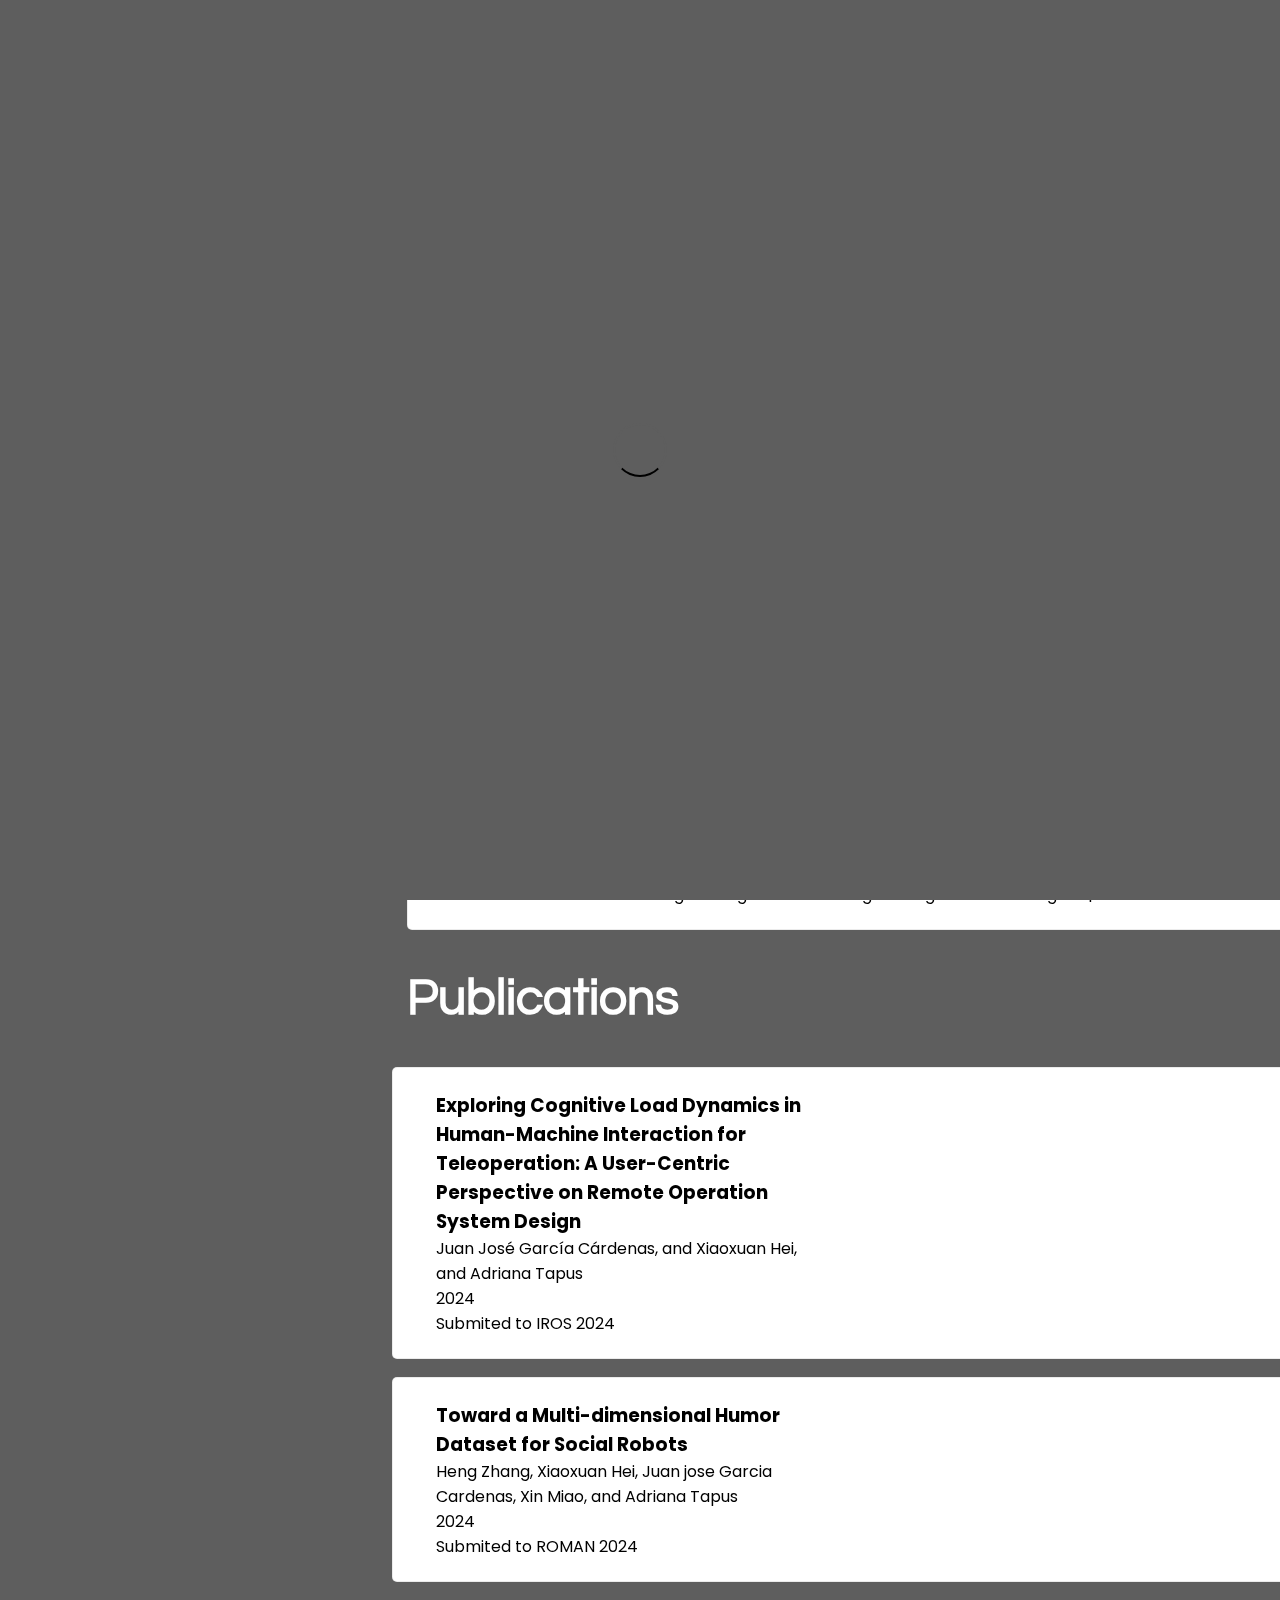
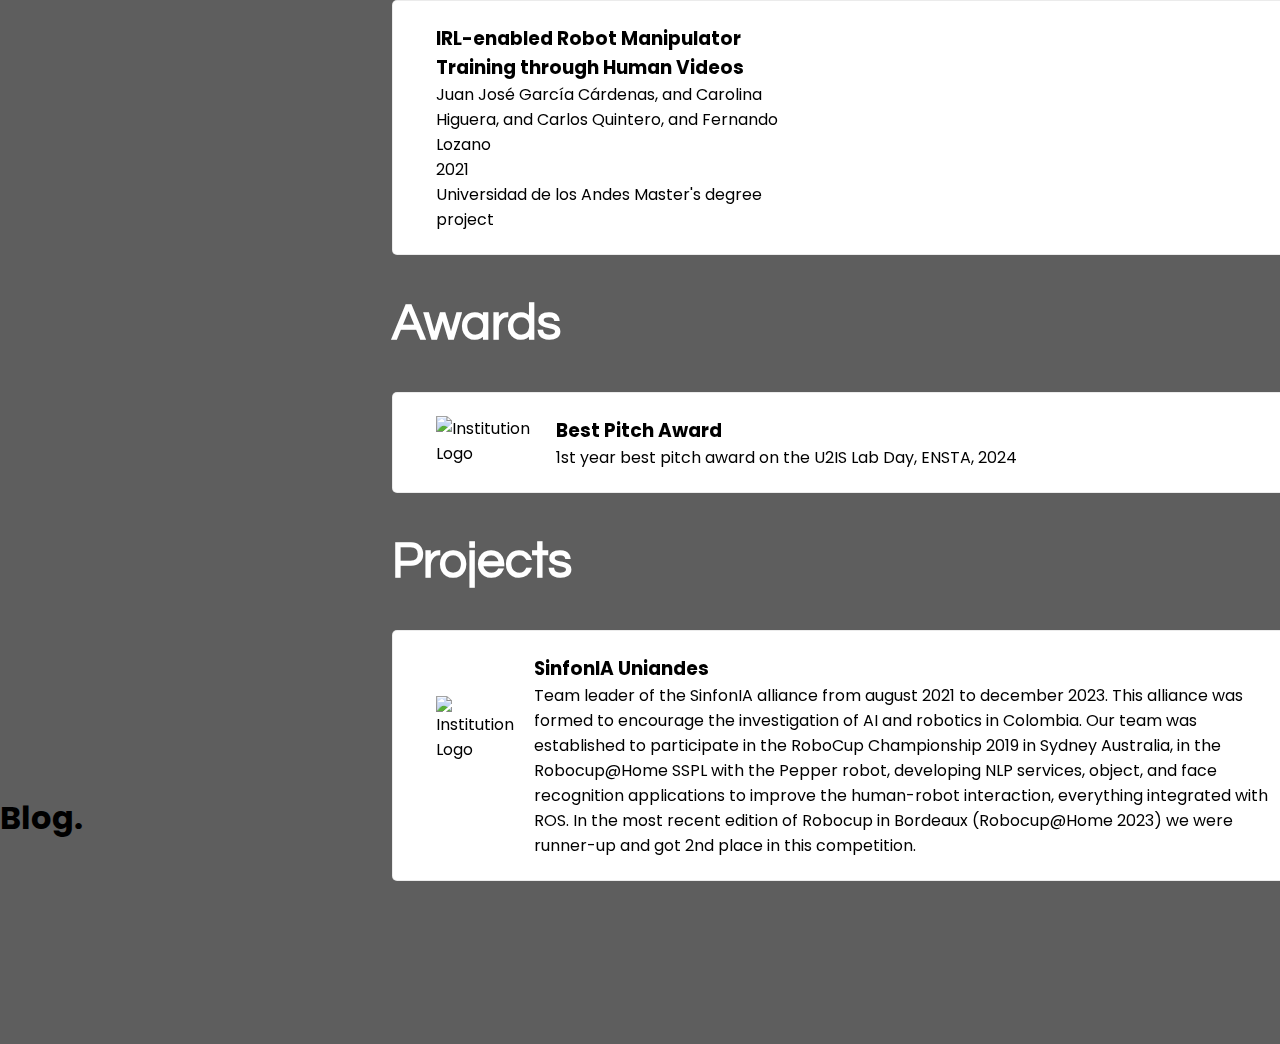
==== commit 014d7871: "Changes added" ====
--- a/index.html
+++ b/index.html
@@ -88,7 +88,7 @@
       <h1>Publications</h1>
       <div class="projects" id="work_section">
     
-        <section class="publications">
+      <section class="publications">
           <div class="publication">
               <div class="institution_MS">
                   <a href="" target="_blank">
@@ -97,6 +97,21 @@
                           <p>Juan José García Cárdenas, and Xiaoxuan Hei, and Adriana Tapus</p>
                           <p>2024</p>
                           <p>Submited to IROS 2024</p>
+                      </div>
+                  </a>
+              </div>
+          </div>
+      </section>  
+
+        <section class="publications">
+          <div class="publication">
+              <div class="institution_MS">
+                  <a href="" target="_blank">
+                      <div class="details">
+                          <h3>Toward a Multi-dimensional Humor Dataset for Social Robots</h3>
+                          <p>Heng Zhang, Xiaoxuan Hei, Juan jose Garcia Cardenas, Xin Miao, and Adriana Tapus</p>
+                          <p>2024</p>
+                          <p>Submited to ROMAN 2024</p>
                       </div>
                   </a>
               </div>
